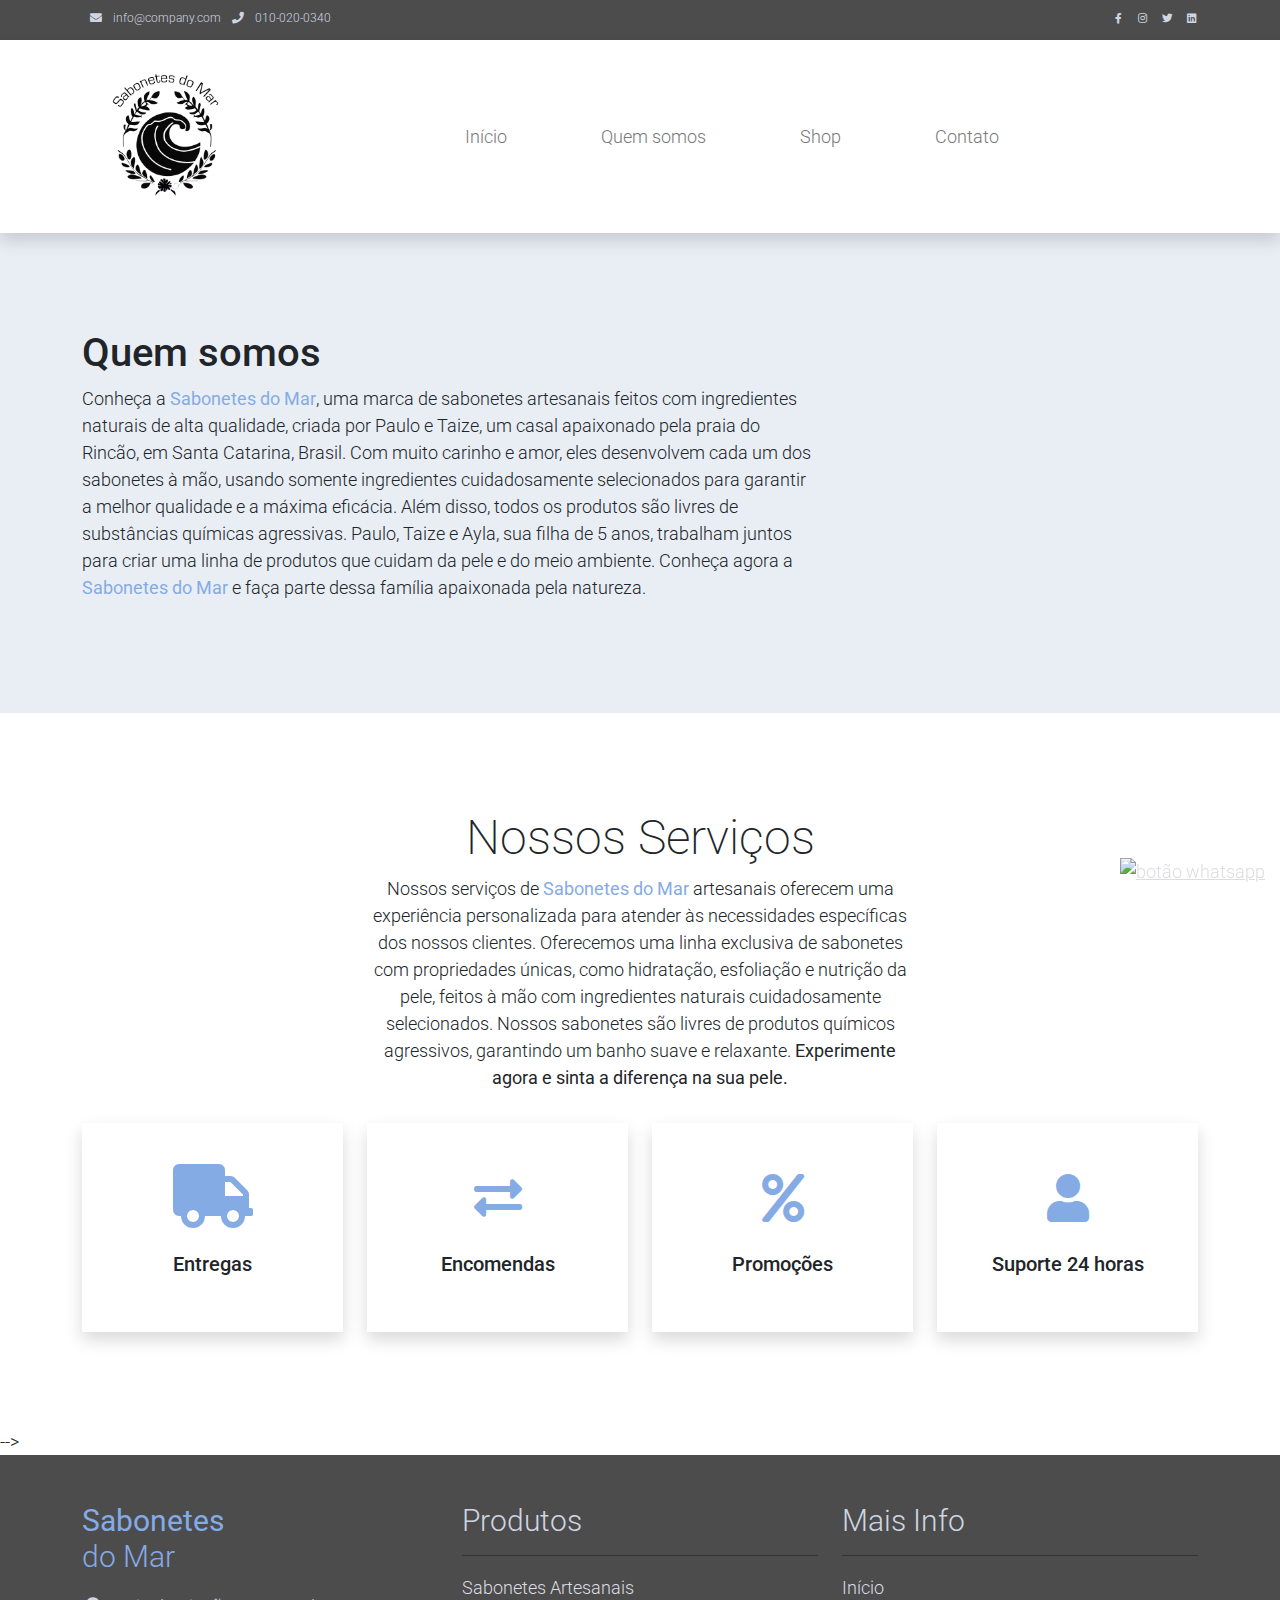
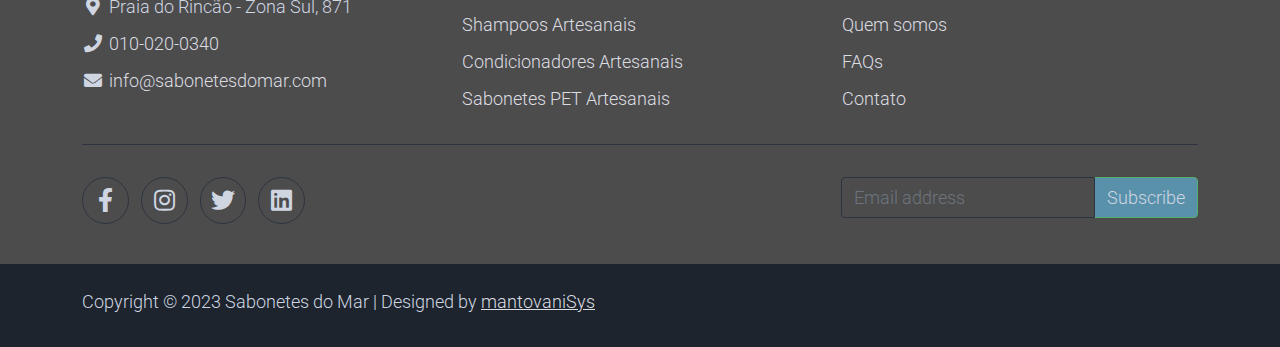
==== about.html @ bb8f6665 "Add files via upload" ====
<!DOCTYPE html>
<html lang="en">

<head>
    <title>Sabonetes do Mar</title>
    <meta charset="utf-8">
    <meta name="viewport" content="width=device-width, initial-scale=1">

    <link rel="apple-touch-icon" href="assets/img/apple-icon.png">
    <link rel="shortcut icon" type="image/x-icon" href="assets/img/soap-bubbles.ico">
    <link rel="stylesheet" href="assets/css/bootstrap.min.css">
    <link rel="stylesheet" href="assets/css/templatemo.css">
    <link rel="stylesheet" href="assets/css/custom.css">

    <!-- Load fonts style after rendering the layout styles -->
    <link rel="stylesheet"
        href="https://fonts.googleapis.com/css2?family=Roboto:wght@100;200;300;400;500;700;900&display=swap">
    <link rel="stylesheet" href="assets/css/fontawesome.min.css">
    <!--
    
TemplateMo 559 Zay Shop

https://templatemo.com/tm-559-zay-shop

-->
</head>

<body>
    <!-- Start Top Nav -->
    <nav class="navbar navbar-expand-lg bg-dark navbar-light d-none d-lg-block" id="templatemo_nav_top">
        <div class="container text-light">
            <div class="w-100 d-flex justify-content-between">
                <div>
                    <i class="fa fa-envelope mx-2"></i>
                    <a class="navbar-sm-brand text-light text-decoration-none"
                        href="mailto:info@company.com">info@company.com</a>
                    <i class="fa fa-phone mx-2"></i>
                    <a class="navbar-sm-brand text-light text-decoration-none" href="tel:010-020-0340">010-020-0340</a>
                </div>
                <div>
                    <a class="text-light" href="https://fb.com/templatemo" target="_blank" rel="sponsored"><i
                            class="fab fa-facebook-f fa-sm fa-fw me-2"></i></a>
                    <a class="text-light" href="https://www.instagram.com/" target="_blank"><i
                            class="fab fa-instagram fa-sm fa-fw me-2"></i></a>
                    <a class="text-light" href="https://twitter.com/" target="_blank"><i
                            class="fab fa-twitter fa-sm fa-fw me-2"></i></a>
                    <a class="text-light" href="https://www.linkedin.com/" target="_blank"><i
                            class="fab fa-linkedin fa-sm fa-fw"></i></a>
                </div>
            </div>
        </div>
    </nav>
    <!-- Close Top Nav -->


    <!-- Header -->
    <nav class="navbar navbar-expand-lg navbar-light shadow">
        <div class="container d-flex justify-content-between align-items-center">

            <div class="navbar-brand logo align-self-center">
                <img width="200vw" class="img-fluid " src="./assets/img/LOGO-removebg-preview.png" href="index.html"
                    alt="logo">
            </div>

            <button class="navbar-toggler border-0" type="button" data-bs-toggle="collapse"
                data-bs-target="#templatemo_main_nav" aria-controls="navbarSupportedContent" aria-expanded="false"
                aria-label="Toggle navigation">
                <span class="navbar-toggler-icon"></span>
            </button>

            <div class="align-self-center collapse navbar-collapse flex-fill  d-lg-flex justify-content-lg-between"
                id="templatemo_main_nav">
                <div class="flex-fill">
                    <ul class="nav navbar-nav d-flex justify-content-between mx-lg-auto">
                        <li class="nav-item">
                            <a class="nav-link" href="index.html">Início</a>
                        </li>
                        <li class="nav-item">
                            <a class="nav-link" href="about.html">Quem somos</a>
                        </li>
                        <li class="nav-item">
                            <a class="nav-link" href="shop.html">Shop</a>
                        </li>
                        <li class="nav-item">
                            <a class="nav-link" href="contact.html">Contato</a>
                        </li>
                    </ul>
                </div>


            </div>
    </nav>
    <!-- Close Header -->

    <!-- Modal -->
    <div class="modal fade bg-white" id="templatemo_search" tabindex="-1" role="dialog"
        aria-labelledby="exampleModalLabel" aria-hidden="true">
        <div class="modal-dialog modal-lg" role="document">
            <div class="w-100 pt-1 mb-5 text-right">
                <button type="button" class="btn-close" data-bs-dismiss="modal" aria-label="Close"></button>
            </div>
            
        </div>
    </div>



    <section class="bg-light py-5">
        <div class="container">
            <div class="row align-items-center py-5">
                <div class="col-md-8 text-dark">
                    <h1>Quem somos</h1>
                    <p>
                        Conheça a <strong class=" text-success"><bold>Sabonetes</bold> do Mar</strong>, uma marca de sabonetes
                        artesanais feitos com ingredientes naturais
                        de alta qualidade, criada por Paulo e Taize, um casal apaixonado pela praia do Rincão, em Santa
                        Catarina, Brasil. Com muito carinho e amor, eles desenvolvem cada um dos sabonetes à mão, usando
                        somente ingredientes cuidadosamente selecionados para garantir a melhor qualidade e a máxima
                        eficácia. Além disso, todos os produtos são livres de substâncias químicas agressivas.
                        Paulo, Taize e Ayla, sua filha de 5 anos, trabalham juntos para criar uma linha de produtos que
                        cuidam da pele e do meio ambiente. Conheça agora a <strong
                            class=" text-success"><bold>Sabonetes</bold> do Mar</strong> e faça parte dessa família
                        apaixonada pela natureza.
                    </p>
                </div>
            </div>
        </div>
    </section>
    <!-- Close Banner -->

    <!-- Start Section -->
    <section class="container py-5">
        <div class="row text-center pt-5 pb-3">
            <div class="col-lg-6 m-auto">
                <h1 class="h1">Nossos Serviços</h1>
                <p>
                    Nossos serviços de <strong class=" text-success"> Sabonetes do Mar</strong> artesanais oferecem uma
                    experiência personalizada para atender às
                    necessidades específicas dos nossos clientes. Oferecemos uma linha exclusiva de sabonetes com
                    propriedades únicas, como hidratação,
                    esfoliação e nutrição da pele, feitos à mão com ingredientes naturais cuidadosamente selecionados.
                    Nossos sabonetes são livres de produtos químicos agressivos, garantindo um banho suave e relaxante.
                    <strong>Experimente agora e sinta a diferença na sua pele.</strong>
                </p>
            </div>
        </div>
        <div class="row">

            <div class="col-md-6 col-lg-3 pb-5">
                <div class="h-100 py-5 services-icon-wap shadow">
                    <div class="h1 text-success text-center"><i class="fa fa-truck fa-lg"></i></div>
                    <h2 class="h5 mt-4 text-center">Entregas</h2>
                </div>
            </div>

            <div class="col-md-6 col-lg-3 pb-5">
                <div class="h-100 py-5 services-icon-wap shadow">
                    <div class="h1 text-success text-center"><i class="fas fa-exchange-alt"></i></div>
                    <h2 class="h5 mt-4 text-center">Encomendas</h2>
                </div>
            </div>

            <div class="col-md-6 col-lg-3 pb-5">
                <div class="h-100 py-5 services-icon-wap shadow">
                    <div class="h1 text-success text-center"><i class="fa fa-percent"></i></div>
                    <h2 class="h5 mt-4 text-center">Promoções</h2>
                </div>
            </div>

            <div class="col-md-6 col-lg-3 pb-5">
                <div class="h-100 py-5 services-icon-wap shadow">
                    <div class="h1 text-success text-center"><i class="fa fa-user"></i></div>
                    <h2 class="h5 mt-4 text-center">Suporte 24 horas</h2>
                </div>
            </div>
        </div>
    </section>
    <!-- End Section -->

    <!-- Start Brands -->
    -->


    <!-- Start Footer -->
    <footer class="bg-dark" id="tempaltemo_footer">
        <div class="container">
            <div class="row">

                <div class="col-md-4 pt-5">
                    <h2 class="h2 text-success"><b>Sabonetes</b><br>do Mar</h2>
                    <ul class="list-unstyled text-light footer-link-list">
                        <li>
                            <i class="fas fa-map-marker-alt fa-fw"></i>
                            Praia do Rincão - Zona Sul, 871
                        </li>
                        <li>
                            <i class="fa fa-phone fa-fw"></i>
                            <a class="text-decoration-none" href="tel:010-020-0340">010-020-0340</a>
                        </li>
                        <li>
                            <i class="fa fa-envelope fa-fw"></i>
                            <a class="text-decoration-none" href="mailto:info@company.com">info@sabonetesdomar.com</a>
                        </li>
                    </ul>
                </div>

                <div class="col-md-4 pt-5">
                    <h2 class="h2 text-light border-bottom pb-3 border-light">Produtos</h2>
                    <ul class="list-unstyled text-light footer-link-list">
                        <li><a class="text-decoration-none" href="#">Sabonetes Artesanais</a></li>
                        <li><a class="text-decoration-none" href="#">Shampoos Artesanais</a></li>
                        <li><a class="text-decoration-none" href="#">Condicionadores Artesanais</a></li>
                        <li><a class="text-decoration-none" href="#">Sabonetes PET Artesanais </a></li>
                    </ul>
                </div>

                <div class="col-md-4 pt-5">
                    <h2 class="h2 text-light border-bottom pb-3 border-light">Mais Info</h2>
                    <ul class="list-unstyled text-light footer-link-list">
                        <li><a class="text-decoration-none" href="./index.html">Início</a></li>
                        <li><a class="text-decoration-none" href="./about.html">Quem somos </a></li>
                        <li><a class="text-decoration-none" href="./faqs.html">FAQs</a></li>
                        <li><a class="text-decoration-none" href="./contact.html">Contato</a></li>
                    </ul>
                </div>

            </div>

            <div class="row text-light mb-4">
                <div class="col-12 mb-3">
                    <div class="w-100 my-3 border-top border-light"></div>
                </div>
                <div class="col-auto me-auto">
                    <ul class="list-inline text-left footer-icons">
                        <li class="list-inline-item border border-light rounded-circle text-center">
                            <a rel="nofollow" class="text-light text-decoration-none" target="_blank"
                                href="http://fb.com/templatemo"><i class="fab fa-facebook-f fa-lg fa-fw"></i></a>
                        </li>
                        <li class="list-inline-item border border-light rounded-circle text-center">
                            <a class="text-light text-decoration-none" target="_blank"
                                href="https://www.instagram.com/"><i class="fab fa-instagram fa-lg fa-fw"></i></a>
                        </li>
                        <li class="list-inline-item border border-light rounded-circle text-center">
                            <a class="text-light text-decoration-none" target="_blank" href="https://twitter.com/"><i
                                    class="fab fa-twitter fa-lg fa-fw"></i></a>
                        </li>
                        <li class="list-inline-item border border-light rounded-circle text-center">
                            <a class="text-light text-decoration-none" target="_blank"
                                href="https://www.linkedin.com/"><i class="fab fa-linkedin fa-lg fa-fw"></i></a>
                        </li>
                    </ul>
                </div>
                <div class="col-auto">
                    <label class="sr-only" for="subscribeEmail">Email address</label>
                    <div class="input-group mb-2">
                        <input type="text" class="form-control bg-dark border-light" id="subscribeEmail"
                            placeholder="Email address">
                        <div class="input-group-text btn-success text-light">Subscribe</div>
                    </div>
                </div>
            </div>
        </div>
        <!-- botão flutuante whatsapp -->
        <a href="https://api.whatsapp.com/send?phone=5548999557822&text=Olá como podemos ajudar?"
            aria-label="Fale conosco pelo WhatsApp" class="whatsapp-button" target="_blank">
            <img src="https://i.ibb.co/VgSspjY/whatsapp-button.png" alt="botão whatsapp">
        </a>
        <div class="w-100 bg-black py-3">
            <div class="container">
                <div class="row pt-2">
                    <div class="col-12">
                        <p class="text-left text-light">
                            Copyright &copy; 2023 Sabonetes do Mar
                            | Designed by <a rel="sponsored" href="https://portfolio-mantovanip.vercel.app/"
                                target="_blank">mantovaniSys</a>
                        </p>
                    </div>
                </div>
            </div>
        </div>
    </footer>
    <!-- End Footer -->

    <!-- Start Script -->
    <script src="assets/js/jquery-1.11.0.min.js"></script>
    <script src="assets/js/jquery-migrate-1.2.1.min.js"></script>
    <script src="assets/js/bootstrap.bundle.min.js"></script>
    <script src="assets/js/templatemo.js"></script>
    <script src="assets/js/custom.js"></script>
    <!-- End Script -->
</body>

</html>
---- assets/css/templatemo.css ----
/*

TemplateMo 559 Zay Shop

https://templatemo.com/tm-559-zay-shop

---------------------------------------------
Table of contents
------------------------------------------------
1. Typography
2. General
3. Nav
4. Hero Carousel
5. Accordion
6. Shop
7. Product
8. Carousel Hero
9. Carousel Brand
10. Services
11. Contact map
12. Footer
13. Small devices (landscape phones, 576px and up)
14. Medium devices (tablets, 768px and up)
15. Large devices (desktops, 992px and up)
16. Extra large devices (large desktops, 1200px and up)
--------------------------------------------- */




/* Typography */
body,
ul,
li,
p,
a,
label,
input,
div {
  font-family: 'Roboto', sans-serif;
  font-size: 18px !important;
  font-weight: 300 !important;
}

.h1 {
  font-family: 'Roboto', sans-serif;
  font-size: 48px !important;
  font-weight: 200 !important;
}

.h2 {
  font-family: 'Roboto', sans-serif;
  font-size: 30px !important;
  font-weight: 300;
}

.h3 {
  font-family: 'Roboto', sans-serif;
  font-size: 22px !important;
}

/* General */
.logo {
  font-weight: 500 !important;
}

.text-warning {
  color: #ede861 !important;
}

.text-muted {
  color: #bcbcbc !important;
}

.text-success {
  color: #85abe5 !important;
}

.text-light {
  color: #cfd6e1 !important;
}

.bg-dark {
  background-color: #4c4c4d !important;
}

.bg-light {
  background-color: #e9eef5 !important;
}

.bg-black {
  background-color: #1d242d !important;
}

.bg-success {
  background-color: #59ab6e !important;
}

.btn-success {
  background-color: #5991ab !important;
  border-color: #56ae6c !important;
}

.pagination .page-link:hover {
  color: #000;
}

.pagination .page-link:hover,
.pagination .page-link.active {
  background-color: #69bb7e;
  color: #fff;
}

/* Nav */
#templatemo_nav_top {
  min-height: 40px;
}

#templatemo_nav_top * {
  font-size: .9em !important;
}

#templatemo_main_nav a {
  color: #787879;
}

#templatemo_main_nav a:hover {
  color: rgb(7, 80, 236);
}

#templatemo_main_nav .navbar .nav-icon {
  margin-right: 20px;
}

/* Hero Carousel */
#template-mo-zay-hero-carousel {
  background: #efefef !important;
}

/* Accordion */
.templatemo-accordion a {
  color: #000;
}

.templatemo-accordion a:hover {
  color: #333d4a;
}

/* Shop */
.shop-top-menu a:hover {
  color: #0d01ac !important;
}

/* Product */
.product-wap {
  box-shadow: 0px 5px 10px 0px rgba(0, 0, 0, 0.10);
}

.product-wap .product-color-dot.color-dot-red {
  background: #f71515;
}

.product-wap .product-color-dot.color-dot-blue {
  background: #6db4fe;
}

.product-wap .product-color-dot.color-dot-black {
  background: #000000;
}

.product-wap .product-color-dot.color-dot-light {
  background: #e0e0e0;
}

.product-wap .product-color-dot.color-dot-green {
  background: #0bff7e;
}

.card.product-wap .card .product-overlay {
  background: rgba(0, 0, 0, .2);
  visibility: hidden;
  opacity: 0;
  transition: .3s;
}

.card.product-wap:hover .card .product-overlay {
  visibility: visible;
  opacity: 1;
}

.card.product-wap a {
  color: #000;
}

#carousel-related-product .slick-slide:focus {
  outline: none !important;
}

#carousel-related-product .slick-dots li button:before {
  font-size: 15px;
  margin-top: 20px;
}

/* Brand */
.brand-img {
  filter: grayscale(100%);
  opacity: 0.5;
  transition: .5s;
}

.brand-img:hover {
  filter: grayscale(0%);
  opacity: 1;
}

/* Carousel Hero */
#template-mo-zay-hero-carousel .carousel-indicators li {
  margin-top: 20px;
  background-color: #8691f5;
}

#template-mo-zay-hero-carousel .carousel-control-next i,
#template-mo-zay-hero-carousel .carousel-control-prev i {
  color: #8691f5 !important;
  font-size: 2.8em !important;
}

/* Carousel Brand */
.tempaltemo-carousel .h1 {
  font-size: .5em !important;
  color: #000 !important;
}

/* Services */
.services-icon-wap {
  transition: .3s;
}

.services-icon-wap:hover,
.services-icon-wap:hover i {
  color: #fff;
}

.services-icon-wap:hover {
  background: #a1a2ac;
}

/* Contact map */
.leaflet-control a,
.leaflet-control {
  font-size: 10px !important;
}

.form-control {
  border: 1px solid #e8e8e8;
}

/* Footer */
#tempaltemo_footer a {
  color: #dcdde1;
}

#tempaltemo_footer a:hover {
  color: #2167eb;
}

#tempaltemo_footer ul.footer-link-list li {
  padding-top: 10px;
}

#tempaltemo_footer ul.footer-icons li {
  width: 2.6em;
  height: 2.6em;
  line-height: 2.6em;
}

#tempaltemo_footer ul.footer-icons li:hover {
  background-color: #cfd6e1;
  transition: .5s;
}

#tempaltemo_footer ul.footer-icons li:hover i {
  color: #212934;
  transition: .5s;
}

#tempaltemo_footer .border-light {
  border-color: #2d343f !important;
}

/*
// Extra small devices (portrait phones, less than 576px)
// No media query since this is the default in Bootstrap
*/
/* Small devices (landscape phones, 576px and up)*/
.product-wap .h3,
.product-wap li,
.product-wap i,
.product-wap p {
  font-size: 12px !important;
}

.product-wap .product-color-dot {
  width: 6px;
  height: 6px;
}

.whatsapp-button {
  fill: white;
  position: fixed;
  right: 15px;
  bottom: 15px;
}

@media (min-width: 576px) {
  .tempaltemo-carousel .h1 {
    font-size: 1em !important;
  }
}

/*// Medium devices (tablets, 768px and up)*/
@media (min-width: 768px) {
  #templatemo_main_nav .navbar-nav {
    max-width: 450px;
  }
}

/* Large devices (desktops, 992px and up)*/
@media (min-width: 992px) {
  #templatemo_main_nav .navbar-nav {
    max-width: 550px;
  }

  #template-mo-zay-hero-carousel .carousel-item {
    min-height: 30rem !important;
  }

  .product-wap .h3,
  .product-wap li,
  .product-wap i,
  .product-wap p {
    font-size: 18px !important;
  }

  .product-wap .product-color-dot {
    width: 12px;
    height: 12px;
  }
}

/* Extra large devices (large desktops, 1200px and up)*/
@media (min-width: 1200px) {}
---- assets/css/custom.css ----
/*
Custom Css
*/
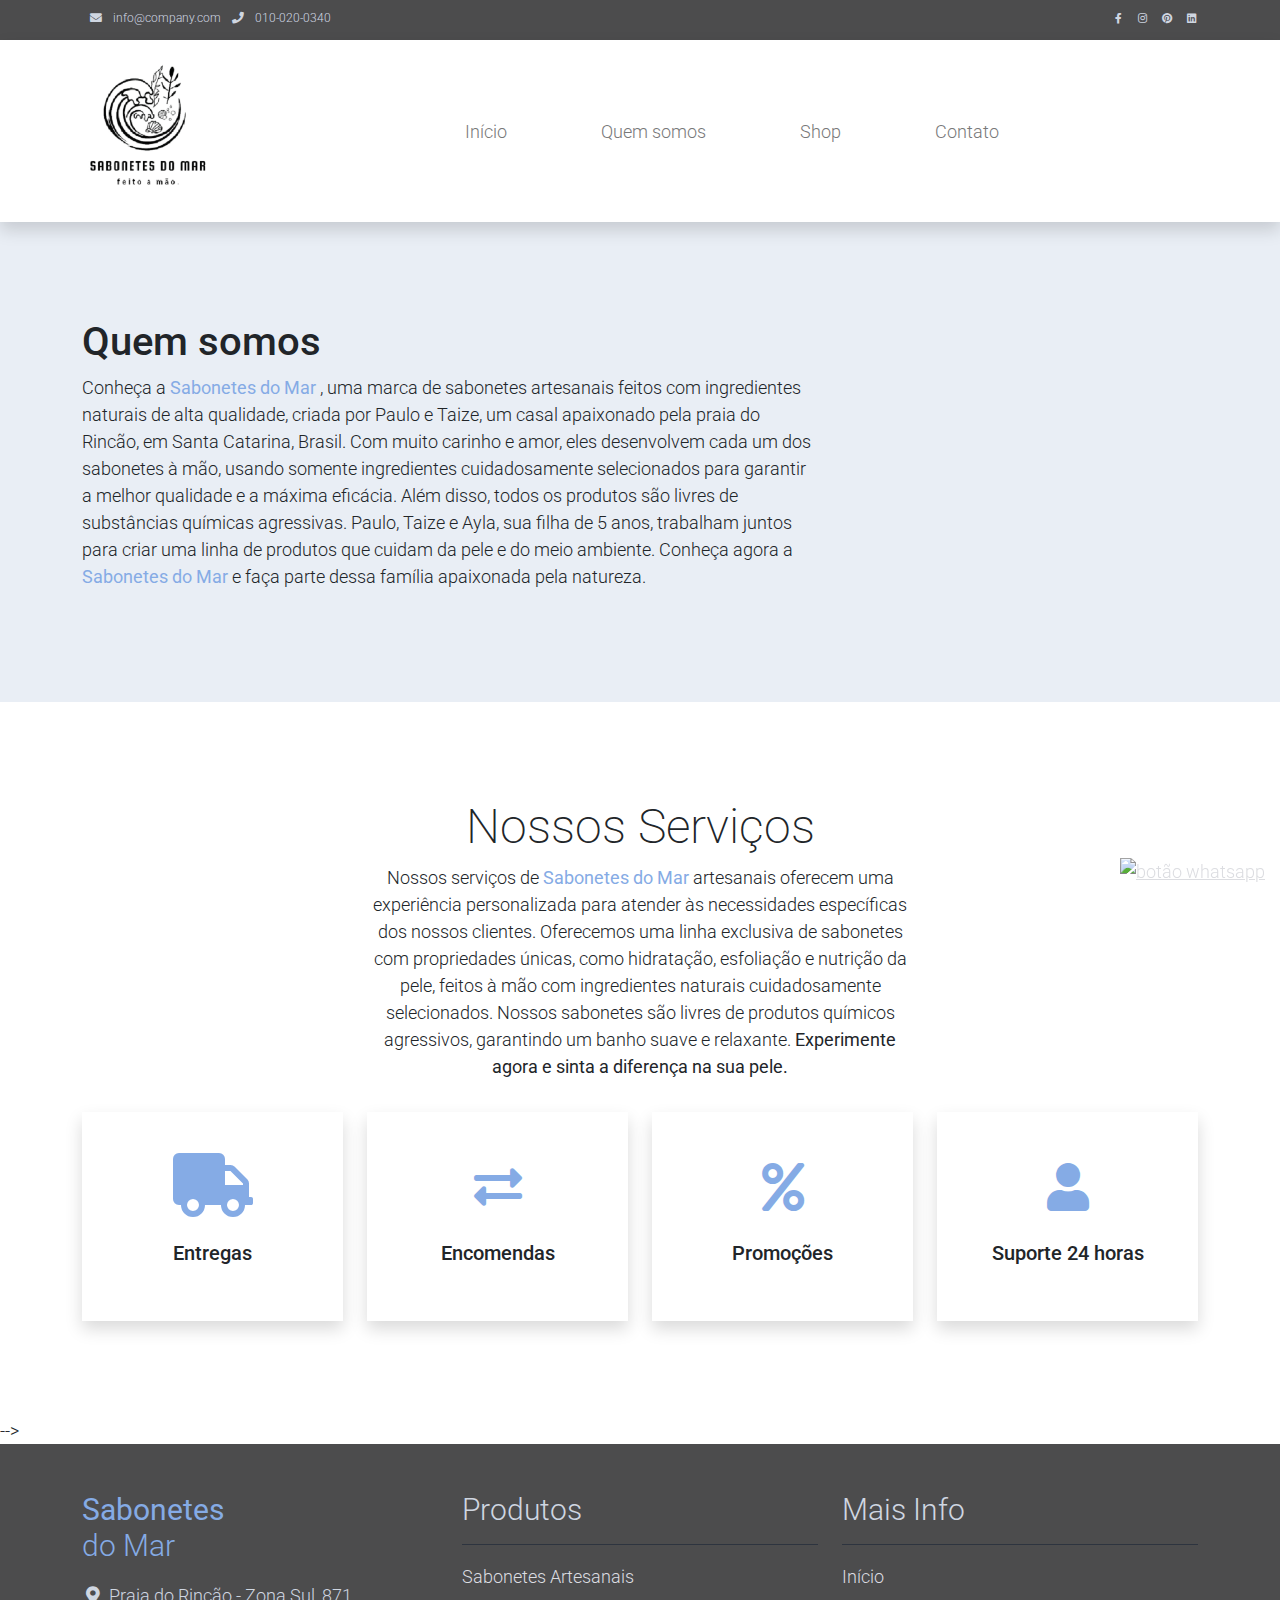
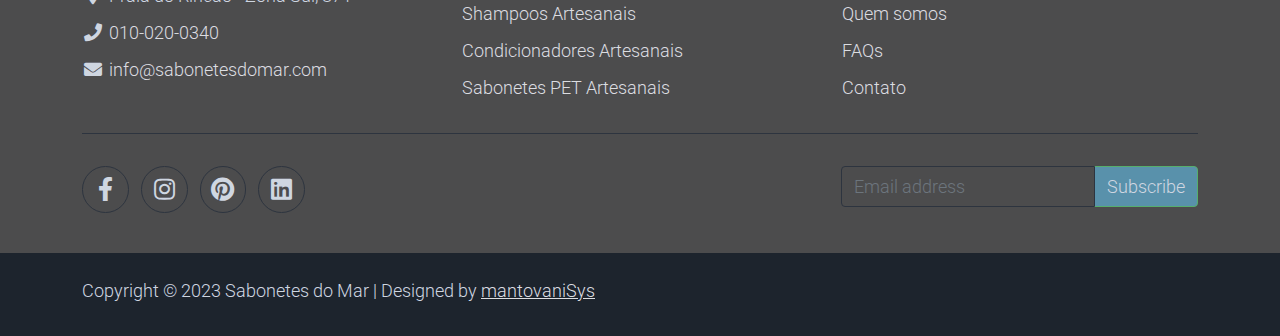
==== commit 51c0b719: "ajustes de logo e midia sociais" ====
--- a/about.html
+++ b/about.html
@@ -42,8 +42,8 @@
                             class="fab fa-facebook-f fa-sm fa-fw me-2"></i></a>
                     <a class="text-light" href="https://www.instagram.com/" target="_blank"><i
                             class="fab fa-instagram fa-sm fa-fw me-2"></i></a>
-                    <a class="text-light" href="https://twitter.com/" target="_blank"><i
-                            class="fab fa-twitter fa-sm fa-fw me-2"></i></a>
+                    <a class="text-light" href="https://pinterest.com/sabonetesdomar" target="_blank"><i
+                            class="fab fa-pinterest fa-sm fa-fw me-2"></i></a>
                     <a class="text-light" href="https://www.linkedin.com/" target="_blank"><i
                             class="fab fa-linkedin fa-sm fa-fw"></i></a>
                 </div>
@@ -58,8 +58,7 @@
         <div class="container d-flex justify-content-between align-items-center">
 
             <div class="navbar-brand logo align-self-center">
-                <img width="200vw" class="img-fluid " src="./assets/img/LOGO-removebg-preview.png" href="index.html"
-                    alt="logo">
+                <img width="200vw" class="img-fluid " src="./assets/img/logoOF.png" href="index.html" alt="logo">
             </div>
 
             <button class="navbar-toggler border-0" type="button" data-bs-toggle="collapse"
@@ -99,7 +98,7 @@
             <div class="w-100 pt-1 mb-5 text-right">
                 <button type="button" class="btn-close" data-bs-dismiss="modal" aria-label="Close"></button>
             </div>
-            
+
         </div>
     </div>
 
@@ -111,15 +110,18 @@
                 <div class="col-md-8 text-dark">
                     <h1>Quem somos</h1>
                     <p>
-                        Conheça a <strong class=" text-success"><bold>Sabonetes</bold> do Mar</strong>, uma marca de sabonetes
+                        Conheça a <strong class=" text-success">
+                            <bold>Sabonetes</bold> do Mar
+                        </strong>, uma marca de sabonetes
                         artesanais feitos com ingredientes naturais
                         de alta qualidade, criada por Paulo e Taize, um casal apaixonado pela praia do Rincão, em Santa
                         Catarina, Brasil. Com muito carinho e amor, eles desenvolvem cada um dos sabonetes à mão, usando
                         somente ingredientes cuidadosamente selecionados para garantir a melhor qualidade e a máxima
                         eficácia. Além disso, todos os produtos são livres de substâncias químicas agressivas.
                         Paulo, Taize e Ayla, sua filha de 5 anos, trabalham juntos para criar uma linha de produtos que
-                        cuidam da pele e do meio ambiente. Conheça agora a <strong
-                            class=" text-success"><bold>Sabonetes</bold> do Mar</strong> e faça parte dessa família
+                        cuidam da pele e do meio ambiente. Conheça agora a <strong class=" text-success">
+                            <bold>Sabonetes</bold> do Mar
+                        </strong> e faça parte dessa família
                         apaixonada pela natureza.
                     </p>
                 </div>
@@ -241,8 +243,9 @@
                                 href="https://www.instagram.com/"><i class="fab fa-instagram fa-lg fa-fw"></i></a>
                         </li>
                         <li class="list-inline-item border border-light rounded-circle text-center">
-                            <a class="text-light text-decoration-none" target="_blank" href="https://twitter.com/"><i
-                                    class="fab fa-twitter fa-lg fa-fw"></i></a>
+                            <a class="text-light text-decoration-none" target="_blank"
+                                href="https://pinterest.com/sabonetesdomar"><i
+                                    class="fab fa-pinterest fa-lg fa-fw"></i></a>
                         </li>
                         <li class="list-inline-item border border-light rounded-circle text-center">
                             <a class="text-light text-decoration-none" target="_blank"
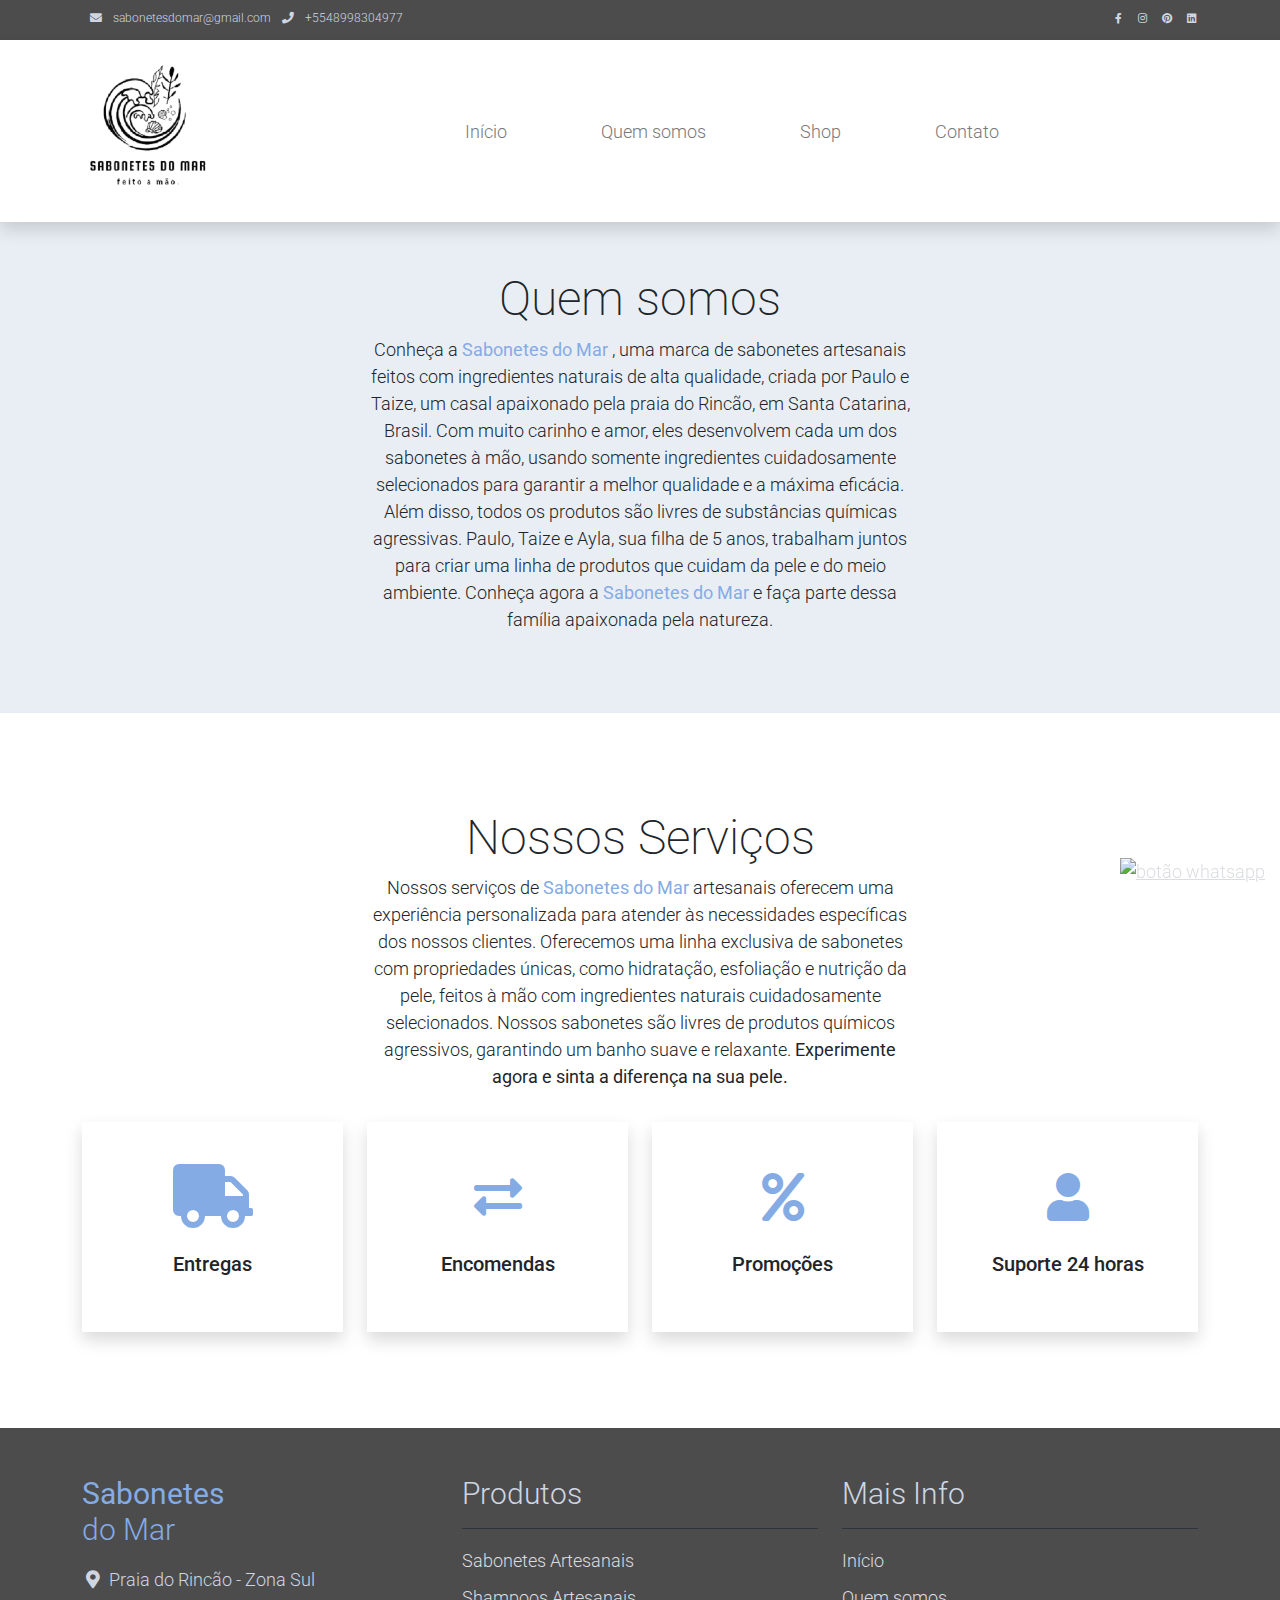
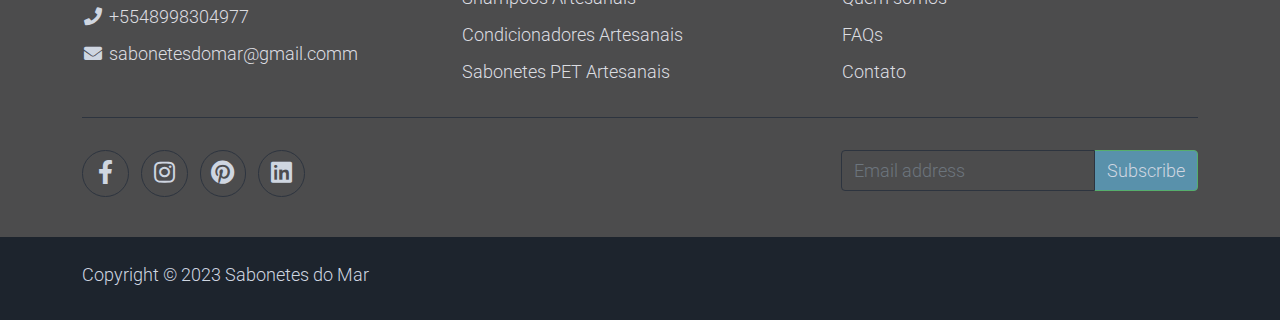
==== commit 398fc100: "att" ====
--- a/about.html
+++ b/about.html
@@ -33,9 +33,9 @@
                 <div>
                     <i class="fa fa-envelope mx-2"></i>
                     <a class="navbar-sm-brand text-light text-decoration-none"
-                        href="mailto:info@company.com">info@company.com</a>
+                        href="mailto:sabonetesdomar@gmail.com">sabonetesdomar@gmail.com</a>
                     <i class="fa fa-phone mx-2"></i>
-                    <a class="navbar-sm-brand text-light text-decoration-none" href="tel:010-020-0340">010-020-0340</a>
+                    <a class="navbar-sm-brand text-light text-decoration-none" href="tel:+5548998304977">+5548998304977</a>
                 </div>
                 <div>
                     <a class="text-light" href="https://fb.com/templatemo" target="_blank" rel="sponsored"><i
@@ -91,24 +91,11 @@
     </nav>
     <!-- Close Header -->
 
-    <!-- Modal -->
-    <div class="modal fade bg-white" id="templatemo_search" tabindex="-1" role="dialog"
-        aria-labelledby="exampleModalLabel" aria-hidden="true">
-        <div class="modal-dialog modal-lg" role="document">
-            <div class="w-100 pt-1 mb-5 text-right">
-                <button type="button" class="btn-close" data-bs-dismiss="modal" aria-label="Close"></button>
-            </div>
-
-        </div>
-    </div>
-
-
-
-    <section class="bg-light py-5">
-        <div class="container">
-            <div class="row align-items-center py-5">
-                <div class="col-md-8 text-dark">
-                    <h1>Quem somos</h1>
+    <section class="bg-light ">
+        <div class="container py-5">
+            <div class="row text-center pt-8 pb-3">
+                <div class="col-lg-6 m-auto text-dark">
+                    <h1 class="h1">Quem somos</h1>
                     <p>
                         Conheça a <strong class=" text-success">
                             <bold>Sabonetes</bold> do Mar
@@ -133,7 +120,7 @@
     <!-- Start Section -->
     <section class="container py-5">
         <div class="row text-center pt-5 pb-3">
-            <div class="col-lg-6 m-auto">
+            <div class="col-lg-6 m-auto text-dark">
                 <h1 class="h1">Nossos Serviços</h1>
                 <p>
                     Nossos serviços de <strong class=" text-success"> Sabonetes do Mar</strong> artesanais oferecem uma
@@ -180,7 +167,7 @@
     <!-- End Section -->
 
     <!-- Start Brands -->
-    -->
+
 
 
     <!-- Start Footer -->
@@ -193,15 +180,16 @@
                     <ul class="list-unstyled text-light footer-link-list">
                         <li>
                             <i class="fas fa-map-marker-alt fa-fw"></i>
-                            Praia do Rincão - Zona Sul, 871
+                            Praia do Rincão - Zona Sul
                         </li>
                         <li>
                             <i class="fa fa-phone fa-fw"></i>
-                            <a class="text-decoration-none" href="tel:010-020-0340">010-020-0340</a>
+                            <a class="text-decoration-none" href="tel:+5548998304977">+5548998304977</a>
                         </li>
                         <li>
                             <i class="fa fa-envelope fa-fw"></i>
-                            <a class="text-decoration-none" href="mailto:info@company.com">info@sabonetesdomar.com</a>
+                            <a class="text-decoration-none"
+                                href="mailto:sabonetesdomar@gmail.com">sabonetesdomar@gmail.comm</a>
                         </li>
                     </ul>
                 </div>
@@ -264,7 +252,7 @@
             </div>
         </div>
         <!-- botão flutuante whatsapp -->
-        <a href="https://api.whatsapp.com/send?phone=5548999557822&text=Olá como podemos ajudar?"
+        <a href="https://api.whatsapp.com/send?phone=5548998304977&text=Olá gostaria de uma ajuda."
             aria-label="Fale conosco pelo WhatsApp" class="whatsapp-button" target="_blank">
             <img src="https://i.ibb.co/VgSspjY/whatsapp-button.png" alt="botão whatsapp">
         </a>
@@ -274,8 +262,6 @@
                     <div class="col-12">
                         <p class="text-left text-light">
                             Copyright &copy; 2023 Sabonetes do Mar
-                            | Designed by <a rel="sponsored" href="https://portfolio-mantovanip.vercel.app/"
-                                target="_blank">mantovaniSys</a>
                         </p>
                     </div>
                 </div>
